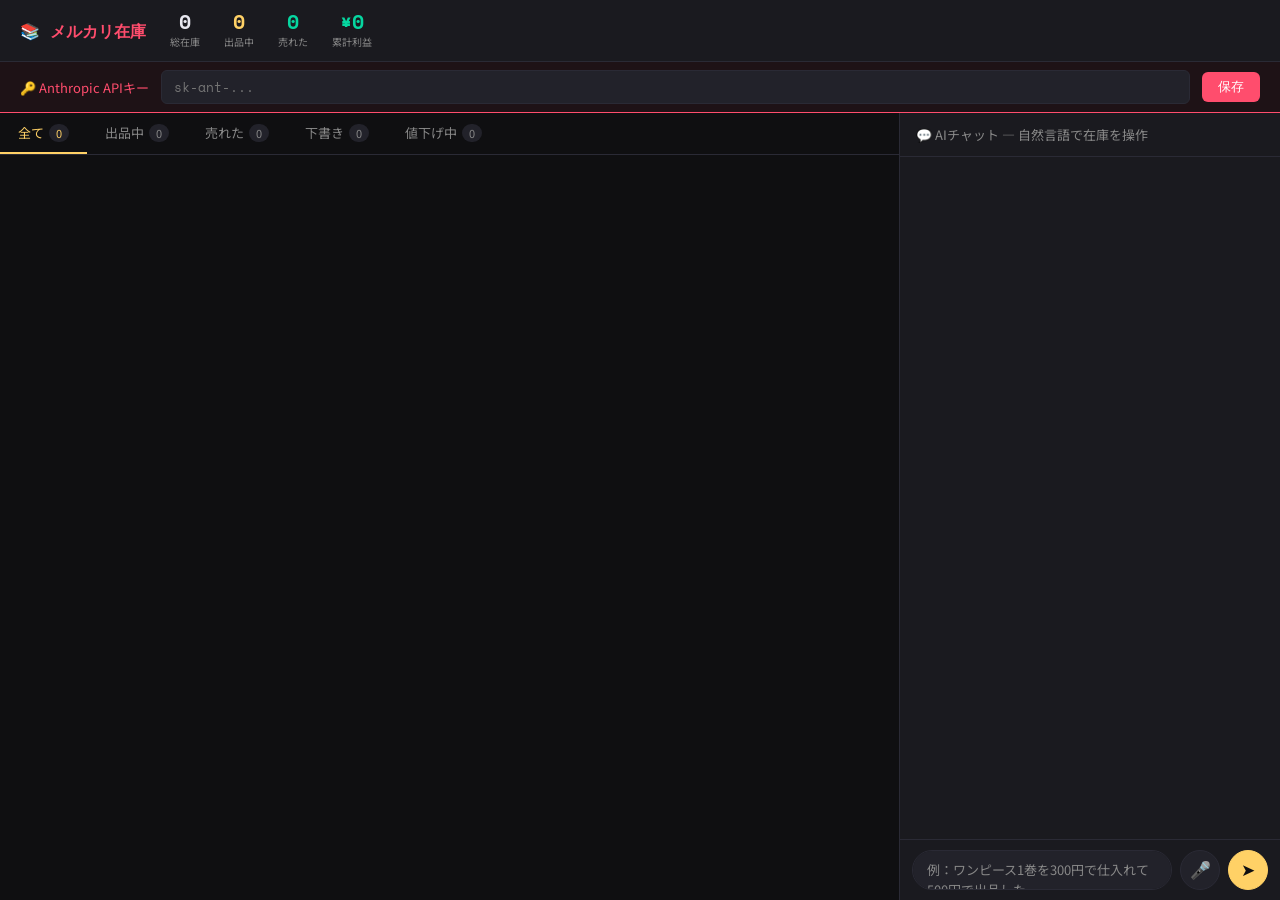
==== mercari/index.html @ ff6edb6f "Add Mercari book inventory app with AI chat interface - Single-file app at /mercari/ with dark theme" ====
<!DOCTYPE html>
<html lang="ja">
<head>
  <meta charset="UTF-8" />
  <meta name="viewport" content="width=device-width, initial-scale=1.0" />
  <title>メルカリ本在庫管理</title>
  <link href="https://fonts.googleapis.com/css2?family=Noto+Sans+JP:wght@300;400;500;700&family=Space+Mono:wght@400;700&display=swap" rel="stylesheet" />
  <style>
    :root {
      --bg: #0f0f11;
      --surface: #1a1a1f;
      --surface2: #22222a;
      --border: #2a2a35;
      --text: #e8e8f0;
      --muted: #888;
      --red: #ff4d6d;
      --yellow: #ffd166;
      --green: #06d6a0;
      --blue: #4fc3f7;
      --mono: 'Space Mono', monospace;
      --sans: 'Noto Sans JP', sans-serif;
    }
    *, *::before, *::after { box-sizing: border-box; margin: 0; padding: 0; }
    body {
      font-family: var(--sans);
      background: var(--bg);
      color: var(--text);
      height: 100dvh;
      display: flex;
      flex-direction: column;
      overflow: hidden;
    }

    /* Header */
    header {
      background: var(--surface);
      border-bottom: 1px solid var(--border);
      padding: 12px 20px;
      display: flex;
      align-items: center;
      gap: 24px;
      flex-shrink: 0;
    }
    .logo {
      font-family: var(--mono);
      font-size: 16px;
      font-weight: 700;
      color: var(--red);
      white-space: nowrap;
    }
    .stats { display: flex; gap: 24px; flex: 1; }
    .stat { display: flex; flex-direction: column; align-items: center; }
    .stat-value {
      font-family: var(--mono);
      font-size: 20px;
      font-weight: 700;
      line-height: 1;
    }
    .stat-label { font-size: 10px; color: var(--muted); margin-top: 2px; }
    .stat.s-active .stat-value { color: var(--yellow); }
    .stat.s-sold .stat-value  { color: var(--green); }
    .stat.s-profit .stat-value { color: var(--green); }
    .neg { color: var(--red) !important; }

    /* API Banner */
    .api-banner {
      background: #1e1216;
      border-bottom: 1px solid var(--red);
      padding: 8px 20px;
      display: flex;
      align-items: center;
      gap: 12px;
      flex-shrink: 0;
    }
    .api-banner span { font-size: 13px; color: var(--red); white-space: nowrap; }
    .api-banner input {
      flex: 1;
      background: var(--surface2);
      border: 1px solid var(--border);
      color: var(--text);
      padding: 6px 12px;
      border-radius: 6px;
      font-size: 13px;
      font-family: var(--mono);
      outline: none;
    }
    .api-banner button {
      background: var(--red);
      color: white;
      border: none;
      padding: 6px 16px;
      border-radius: 6px;
      cursor: pointer;
      font-size: 13px;
    }
    .hidden { display: none !important; }

    /* Layout */
    main {
      display: grid;
      grid-template-columns: 1fr 380px;
      flex: 1;
      overflow: hidden;
    }

    /* Inventory Panel */
    .inv-panel {
      display: flex;
      flex-direction: column;
      overflow: hidden;
      border-right: 1px solid var(--border);
    }
    .filter-tabs {
      display: flex;
      border-bottom: 1px solid var(--border);
      flex-shrink: 0;
      overflow-x: auto;
    }
    .ftab {
      padding: 10px 18px;
      cursor: pointer;
      font-size: 13px;
      color: var(--muted);
      border-bottom: 2px solid transparent;
      white-space: nowrap;
      transition: all 0.15s;
      user-select: none;
    }
    .ftab:hover { color: var(--text); }
    .ftab.active { color: var(--yellow); border-bottom-color: var(--yellow); }
    .ftab .cnt {
      display: inline-block;
      background: var(--surface2);
      border-radius: 10px;
      padding: 1px 7px;
      font-size: 11px;
      margin-left: 5px;
    }
    .book-list {
      flex: 1;
      overflow-y: auto;
      padding: 16px;
      display: grid;
      grid-template-columns: repeat(auto-fill, minmax(260px, 1fr));
      gap: 12px;
      align-content: start;
    }
    .book-card {
      background: var(--surface);
      border: 1px solid var(--border);
      border-radius: 10px;
      padding: 14px;
      cursor: pointer;
      transition: all 0.15s;
    }
    .book-card:hover { border-color: var(--yellow); transform: translateY(-1px); }
    .card-top {
      display: flex;
      justify-content: space-between;
      align-items: flex-start;
      gap: 8px;
      margin-bottom: 8px;
    }
    .book-title { font-weight: 500; font-size: 14px; line-height: 1.4; flex: 1; }
    .badge {
      font-size: 11px;
      padding: 2px 8px;
      border-radius: 20px;
      white-space: nowrap;
      flex-shrink: 0;
    }
    .badge.出品中  { background: #0d2e1e; color: var(--green); }
    .badge.下書き  { background: #2a2a0a; color: var(--yellow); }
    .badge.値下げ中 { background: #2a0a0f; color: var(--red); }
    .badge.売れた  { background: #0a1e2e; color: var(--blue); }
    .book-author { font-size: 12px; color: var(--muted); margin-bottom: 10px; }
    .book-prices { display: flex; align-items: center; gap: 10px; }
    .price { font-family: var(--mono); font-size: 16px; font-weight: 700; color: var(--yellow); }
    .cost  { font-size: 12px; color: var(--muted); }
    .profit { font-family: var(--mono); font-size: 13px; margin-left: auto; }
    .profit.pos { color: var(--green); }
    .profit.neg { color: var(--red); }
    .book-memo { margin-top: 8px; font-size: 12px; color: var(--muted); border-top: 1px solid var(--border); padding-top: 8px; }
    .book-date { font-size: 11px; color: var(--muted); margin-top: 6px; }
    .empty {
      grid-column: 1/-1;
      text-align: center;
      padding: 60px 20px;
      color: var(--muted);
    }
    .empty h3 { font-size: 32px; margin-bottom: 8px; }

    /* Chat Panel */
    .chat-panel {
      display: flex;
      flex-direction: column;
      overflow: hidden;
      background: var(--surface);
    }
    .chat-header {
      padding: 12px 16px;
      border-bottom: 1px solid var(--border);
      font-size: 13px;
      color: var(--muted);
      flex-shrink: 0;
    }
    .chat-msgs {
      flex: 1;
      overflow-y: auto;
      padding: 14px;
      display: flex;
      flex-direction: column;
      gap: 10px;
    }
    .msg { max-width: 85%; }
    .msg.user { align-self: flex-end; }
    .msg.assistant { align-self: flex-start; }
    .msg.system { align-self: center; max-width: 100%; }
    .bubble {
      padding: 9px 13px;
      border-radius: 14px;
      font-size: 13px;
      line-height: 1.6;
    }
    .msg.user .bubble      { background: var(--red); color: white; border-bottom-right-radius: 4px; }
    .msg.assistant .bubble { background: var(--surface2); border-bottom-left-radius: 4px; }
    .msg.system .bubble    { background: transparent; color: var(--muted); font-size: 12px; font-style: italic; text-align: center; }
    .typing {
      display: flex;
      gap: 4px;
      padding: 12px 14px;
      background: var(--surface2);
      border-radius: 14px;
      border-bottom-left-radius: 4px;
      width: fit-content;
    }
    .dot {
      width: 6px; height: 6px;
      background: var(--muted);
      border-radius: 50%;
      animation: bounce 1.2s infinite;
    }
    .dot:nth-child(2) { animation-delay: .2s; }
    .dot:nth-child(3) { animation-delay: .4s; }
    @keyframes bounce {
      0%,80%,100% { transform: translateY(0); }
      40%          { transform: translateY(-6px); }
    }
    .chat-input-area {
      padding: 10px 12px;
      border-top: 1px solid var(--border);
      display: flex;
      gap: 8px;
      flex-shrink: 0;
    }
    .chat-input {
      flex: 1;
      background: var(--surface2);
      border: 1px solid var(--border);
      color: var(--text);
      padding: 9px 14px;
      border-radius: 20px;
      font-size: 13px;
      font-family: var(--sans);
      resize: none;
      outline: none;
      max-height: 120px;
      line-height: 1.5;
    }
    .chat-input:focus { border-color: var(--yellow); }
    .chat-input::placeholder { color: var(--muted); }
    .btn-icon {
      width: 40px; height: 40px;
      border-radius: 50%;
      border: 1px solid var(--border);
      background: var(--surface2);
      cursor: pointer;
      display: flex;
      align-items: center;
      justify-content: center;
      font-size: 17px;
      transition: all 0.15s;
      flex-shrink: 0;
      align-self: flex-end;
    }
    .btn-icon:hover { border-color: var(--yellow); }
    .btn-icon.recording { background: var(--red); border-color: var(--red); animation: pulse 1s infinite; }
    .btn-send { background: var(--yellow); border-color: var(--yellow); color: #0f0f11; }
    .btn-send:hover { opacity: 0.85; }
    .btn-send:disabled { opacity: 0.35; cursor: not-allowed; }
    @keyframes pulse {
      0%,100% { transform: scale(1); }
      50%      { transform: scale(1.1); }
    }

    /* Modal */
    .overlay {
      position: fixed; inset: 0;
      background: rgba(0,0,0,.75);
      display: flex; align-items: center; justify-content: center;
      z-index: 100; padding: 20px;
    }
    .modal {
      background: var(--surface);
      border: 1px solid var(--border);
      border-radius: 16px;
      padding: 24px;
      width: 100%; max-width: 480px;
      max-height: 90vh; overflow-y: auto;
    }
    .modal h2 {
      font-size: 16px; margin-bottom: 20px;
      display: flex; justify-content: space-between; align-items: center;
    }
    .modal-close { background: none; border: none; color: var(--muted); font-size: 22px; cursor: pointer; }
    .fg { margin-bottom: 14px; }
    .fg label { display: block; font-size: 12px; color: var(--muted); margin-bottom: 5px; }
    .fg input, .fg select, .fg textarea {
      width: 100%;
      background: var(--surface2);
      border: 1px solid var(--border);
      color: var(--text);
      padding: 9px 12px;
      border-radius: 8px;
      font-size: 13px;
      font-family: var(--sans);
      outline: none;
    }
    .fg input:focus, .fg select:focus, .fg textarea:focus { border-color: var(--yellow); }
    .fg textarea { resize: vertical; min-height: 60px; }
    .frow { display: grid; grid-template-columns: 1fr 1fr; gap: 12px; }
    .modal-actions { display: flex; gap: 10px; margin-top: 20px; justify-content: flex-end; }
    .btn { padding: 9px 20px; border-radius: 8px; font-size: 13px; cursor: pointer; border: none; transition: opacity .15s; }
    .btn:hover { opacity: .85; }
    .btn-primary { background: var(--yellow); color: #0f0f11; font-weight: 700; }
    .btn-danger  { background: var(--red); color: white; }
    .btn-ghost   { background: var(--surface2); color: var(--text); border: 1px solid var(--border); }

    /* Scrollbar */
    ::-webkit-scrollbar { width: 5px; height: 5px; }
    ::-webkit-scrollbar-track { background: transparent; }
    ::-webkit-scrollbar-thumb { background: var(--border); border-radius: 3px; }

    @media (max-width: 768px) {
      main { grid-template-columns: 1fr; }
      .chat-panel { height: 360px; }
    }
  </style>
</head>
<body>

<header>
  <div class="logo">📚 メルカリ在庫</div>
  <div class="stats">
    <div class="stat">
      <div class="stat-value" id="st-total">0</div>
      <div class="stat-label">総在庫</div>
    </div>
    <div class="stat s-active">
      <div class="stat-value" id="st-active">0</div>
      <div class="stat-label">出品中</div>
    </div>
    <div class="stat s-sold">
      <div class="stat-value" id="st-sold">0</div>
      <div class="stat-label">売れた</div>
    </div>
    <div class="stat s-profit">
      <div class="stat-value" id="st-profit">¥0</div>
      <div class="stat-label">累計利益</div>
    </div>
  </div>
</header>

<div class="api-banner" id="api-banner">
  <span>🔑 Anthropic APIキー</span>
  <input type="password" id="api-key-input" placeholder="sk-ant-..." />
  <button onclick="saveApiKey()">保存</button>
</div>

<main>
  <div class="inv-panel">
    <div class="filter-tabs">
      <div class="ftab active" onclick="setFilter('all',this)">全て<span class="cnt" id="c-all">0</span></div>
      <div class="ftab" onclick="setFilter('active',this)">出品中<span class="cnt" id="c-active">0</span></div>
      <div class="ftab" onclick="setFilter('sold',this)">売れた<span class="cnt" id="c-sold">0</span></div>
      <div class="ftab" onclick="setFilter('draft',this)">下書き<span class="cnt" id="c-draft">0</span></div>
      <div class="ftab" onclick="setFilter('reduced',this)">値下げ中<span class="cnt" id="c-reduced">0</span></div>
    </div>
    <div class="book-list" id="book-list"></div>
  </div>

  <div class="chat-panel">
    <div class="chat-header">💬 AIチャット — 自然言語で在庫を操作</div>
    <div class="chat-msgs" id="chat-msgs"></div>
    <div class="chat-input-area">
      <textarea class="chat-input" id="chat-input" rows="1"
        placeholder="例：ワンピース1巻を300円で仕入れて500円で出品した"
        onkeydown="onKey(event)" oninput="autoResize(this)"></textarea>
      <button class="btn-icon" id="btn-mic" onclick="toggleVoice()" title="音声入力">🎤</button>
      <button class="btn-icon btn-send" id="btn-send" onclick="sendMessage()">➤</button>
    </div>
  </div>
</main>

<!-- Edit Modal -->
<div class="overlay hidden" id="overlay" onclick="onOverlayClick(event)">
  <div class="modal">
    <h2>本を編集 <button class="modal-close" onclick="closeModal()">×</button></h2>
    <div class="fg"><label>タイトル *</label><input type="text" id="e-title" /></div>
    <div class="frow">
      <div class="fg"><label>著者</label><input type="text" id="e-author" /></div>
      <div class="fg"><label>ISBN</label><input type="text" id="e-isbn" /></div>
    </div>
    <div class="frow">
      <div class="fg"><label>出品価格 (円)</label><input type="number" id="e-price" min="0" /></div>
      <div class="fg"><label>仕入れ値 (円)</label><input type="number" id="e-cost" min="0" /></div>
    </div>
    <div class="fg">
      <label>ステータス</label>
      <select id="e-status">
        <option>出品中</option><option>下書き</option><option>値下げ中</option><option>売れた</option>
      </select>
    </div>
    <div class="frow">
      <div class="fg"><label>出品日</label><input type="date" id="e-listed" /></div>
      <div class="fg"><label>売れた日</label><input type="date" id="e-sold" /></div>
    </div>
    <div class="fg"><label>メモ</label><textarea id="e-memo"></textarea></div>
    <div class="modal-actions">
      <button class="btn btn-danger" onclick="deleteBook()">削除</button>
      <button class="btn btn-ghost"  onclick="closeModal()">キャンセル</button>
      <button class="btn btn-primary" onclick="saveBook()">保存</button>
    </div>
  </div>
</div>

<script>
// ── State ────────────────────────────────────────────────
let books    = [];
let history  = [];   // chat history [{role,content}]
let filter   = 'all';
let editId   = null;
let apiKey   = '';
let loading  = false;
let isRec    = false;
let recog    = null;

// ── Boot ─────────────────────────────────────────────────
(function init() {
  books  = JSON.parse(localStorage.getItem('m_books') || '[]');
  apiKey = localStorage.getItem('m_apikey') || '';
  if (apiKey) hide('api-banner');
  renderAll();
  sysMsg('こんにちは！在庫の操作を自然言語で話しかけてください。\n例：「ワンピース1巻を300円で仕入れ500円で出品した」');
})();

// ── API Key ───────────────────────────────────────────────
function saveApiKey() {
  const v = document.getElementById('api-key-input').value.trim();
  if (!v.startsWith('sk-ant-')) { alert('APIキーは sk-ant- で始まります'); return; }
  apiKey = v;
  localStorage.setItem('m_apikey', apiKey);
  hide('api-banner');
  sysMsg('APIキーを保存しました。');
}

// ── Render ────────────────────────────────────────────────
function renderAll() { renderStats(); renderBooks(); renderCounts(); }

function calcProfit(b) { return Math.round(b.price * 0.9 - b.cost); }

function renderStats() {
  const total  = books.length;
  const active = books.filter(b => b.status === '出品中').length;
  const sold   = books.filter(b => b.status === '売れた').length;
  const profit = books.filter(b => b.status === '売れた').reduce((s,b) => s + calcProfit(b), 0);
  el('st-total').textContent  = total;
  el('st-active').textContent = active;
  el('st-sold').textContent   = sold;
  const pe = el('st-profit');
  pe.textContent = '¥' + profit.toLocaleString();
  pe.classList.toggle('neg', profit < 0);
}

function renderCounts() {
  el('c-all').textContent     = books.length;
  el('c-active').textContent  = books.filter(b => b.status === '出品中').length;
  el('c-sold').textContent    = books.filter(b => b.status === '売れた').length;
  el('c-draft').textContent   = books.filter(b => b.status === '下書き').length;
  el('c-reduced').textContent = books.filter(b => b.status === '値下げ中').length;
}

function filtered() {
  const map = { all:null, active:'出品中', sold:'売れた', draft:'下書き', reduced:'値下げ中' };
  const s = map[filter];
  return s ? books.filter(b => b.status === s) : books;
}

function renderBooks() {
  const list = el('book-list');
  const items = filtered();
  if (!items.length) {
    list.innerHTML = '<div class="empty"><h3>📦</h3><p>在庫がありません</p></div>';
    return;
  }
  list.innerHTML = items.map(b => {
    const p  = calcProfit(b);
    const pc = p >= 0 ? 'pos' : 'neg';
    const ps = (p >= 0 ? '+' : '') + '¥' + p.toLocaleString();
    const dateStr = b.status === '売れた' && b.soldDate
      ? '売れた日: ' + b.soldDate
      : b.listedDate ? '出品日: ' + b.listedDate : '';
    return `<div class="book-card" onclick="openEdit('${b.id}')">
      <div class="card-top">
        <div class="book-title">${esc(b.title)}</div>
        <div class="badge ${b.status}">${b.status}</div>
      </div>
      ${b.author ? `<div class="book-author">${esc(b.author)}</div>` : ''}
      <div class="book-prices">
        <div class="price">¥${b.price.toLocaleString()}</div>
        ${b.cost ? `<div class="cost">仕入 ¥${b.cost.toLocaleString()}</div>` : ''}
        <div class="profit ${pc}">${ps}</div>
      </div>
      ${b.memo   ? `<div class="book-memo">${esc(b.memo)}</div>`       : ''}
      ${dateStr  ? `<div class="book-date">${dateStr}</div>`           : ''}
    </div>`;
  }).join('');
}

function setFilter(f, tab) {
  filter = f;
  document.querySelectorAll('.ftab').forEach(t => t.classList.remove('active'));
  tab.classList.add('active');
  renderBooks();
}

// ── Chat ──────────────────────────────────────────────────
function sysMsg(text) { appendMsg('system', text); }
function appendMsg(role, text) {
  const c = el('chat-msgs');
  const d = document.createElement('div');
  d.className = 'msg ' + role;
  d.innerHTML = `<div class="bubble">${esc(text)}</div>`;
  c.appendChild(d);
  c.scrollTop = c.scrollHeight;
}
function showTyping() {
  const c = el('chat-msgs');
  const d = document.createElement('div');
  d.id = 'typing'; d.className = 'msg assistant';
  d.innerHTML = '<div class="typing"><div class="dot"></div><div class="dot"></div><div class="dot"></div></div>';
  c.appendChild(d);
  c.scrollTop = c.scrollHeight;
}
function hideTyping() { const t = document.getElementById('typing'); if(t) t.remove(); }

function onKey(e) { if (e.key === 'Enter' && !e.shiftKey) { e.preventDefault(); sendMessage(); } }
function autoResize(el) { el.style.height='auto'; el.style.height=Math.min(el.scrollHeight,120)+'px'; }

async function sendMessage() {
  if (loading) return;
  const inp = el('chat-input');
  const text = inp.value.trim();
  if (!text) return;

  if (!apiKey) {
    document.getElementById('api-banner').classList.remove('hidden');
    sysMsg('APIキーを上のバナーから入力してください。');
    return;
  }

  inp.value = ''; inp.style.height = 'auto';
  appendMsg('user', text);
  history.push({ role: 'user', content: text });

  loading = true;
  el('btn-send').disabled = true;
  showTyping();

  try {
    const raw = await callAI();
    hideTyping();

    let parsed;
    try {
      const m = raw.match(/\{[\s\S]*\}/);
      parsed = JSON.parse(m ? m[0] : raw);
    } catch {
      appendMsg('assistant', raw);
      history.push({ role: 'assistant', content: raw });
      return;
    }

    const reply = parsed.message || '処理しました。';
    appendMsg('assistant', reply);
    history.push({ role: 'assistant', content: reply });

    const actions = parsed.actions
      || (parsed.action ? [{ action: parsed.action, data: parsed.data }] : []);
    actions.forEach(applyAction);

    persist();
    renderAll();
  } catch (err) {
    hideTyping();
    appendMsg('assistant', 'エラー: ' + err.message);
  } finally {
    loading = false;
    el('btn-send').disabled = false;
  }
}

function applyAction({ action, data }) {
  if (!action || action === 'none') return;
  if (action === 'add') {
    books.push({
      id:         uid(),
      title:      data.title      || '無題',
      author:     data.author     || '',
      isbn:       data.isbn       || '',
      price:      Number(data.price) || 0,
      cost:       Number(data.cost)  || 0,
      status:     data.status     || '出品中',
      listedDate: data.listedDate || today(),
      soldDate:   data.soldDate   || '',
      memo:       data.memo       || '',
    });
  } else if (action === 'update') {
    const i = books.findIndex(b => b.id === data.id);
    if (i !== -1) books[i] = { ...books[i], ...data };
  } else if (action === 'delete') {
    books = books.filter(b => b.id !== data.id);
  } else if (action === 'mark_sold') {
    const i = books.findIndex(b => b.id === data.id);
    if (i !== -1) { books[i].status = '売れた'; books[i].soldDate = data.soldDate || today(); }
  }
}

async function callAI() {
  const sys = `あなたはメルカリ本在庫管理AIです。必ず以下のJSONのみで返答してください。

現在の在庫:
${JSON.stringify(books.map(b => ({ id:b.id, title:b.title, author:b.author, price:b.price, cost:b.cost, status:b.status })))}

返答形式（JSON以外の文字列を含めないこと）:
{"message":"日本語返答","actions":[{"action":"add|update|delete|mark_sold|none","data":{...}}]}

ルール:
- add: title,author,isbn,price,cost,status(デフォルト:出品中),listedDate,soldDate,memo
- update: id(必須)+変更フィールド / delete: id(必須) / mark_sold: id,soldDate(省略=今日${today()})
- 口語・フィラー語（えーと/あのー等）は無視して意図を解釈
- 複数冊はactionsの配列で処理
- 在庫操作なしの質問はaction:"none"`;

  const res = await fetch('https://api.anthropic.com/v1/messages', {
    method: 'POST',
    headers: {
      'Content-Type': 'application/json',
      'x-api-key': apiKey,
      'anthropic-version': '2023-06-01',
      'anthropic-dangerous-direct-browser-access': 'true',
    },
    body: JSON.stringify({
      model: 'claude-haiku-4-5-20251001',
      max_tokens: 1024,
      system: sys,
      messages: history.slice(-12),
    })
  });

  if (!res.ok) {
    const e = await res.json().catch(()=>({}));
    throw new Error(e.error?.message || 'HTTP ' + res.status);
  }
  const d = await res.json();
  return d.content[0].text;
}

// ── Voice ─────────────────────────────────────────────────
function toggleVoice() {
  const SR = window.SpeechRecognition || window.webkitSpeechRecognition;
  if (!SR) { alert('音声入力はChrome/Edgeでご利用ください（https環境必須）'); return; }
  isRec ? stopVoice() : startVoice(SR);
}
function startVoice(SR) {
  recog = new SR();
  recog.lang = 'ja-JP'; recog.interimResults = true; recog.continuous = false;
  recog.onstart  = () => { isRec = true; el('btn-mic').classList.add('recording'); };
  recog.onresult = e => {
    let fin = '', int = '';
    for (let i = e.resultIndex; i < e.results.length; i++) {
      if (e.results[i].isFinal) fin += e.results[i][0].transcript;
      else int += e.results[i][0].transcript;
    }
    const inp = el('chat-input');
    inp.value = fin || int;
    autoResize(inp);
    if (fin) { stopVoice(); sendMessage(); }
  };
  recog.onerror = () => stopVoice();
  recog.onend   = () => stopVoice();
  recog.start();
}
function stopVoice() {
  recog?.stop(); recog = null;
  isRec = false; el('btn-mic').classList.remove('recording');
}

// ── Modal ─────────────────────────────────────────────────
function openEdit(id) {
  const b = books.find(b => b.id === id);
  if (!b) return;
  editId = id;
  el('e-title').value  = b.title;
  el('e-author').value = b.author  || '';
  el('e-isbn').value   = b.isbn    || '';
  el('e-price').value  = b.price   || '';
  el('e-cost').value   = b.cost    || '';
  el('e-status').value = b.status;
  el('e-listed').value = b.listedDate || '';
  el('e-sold').value   = b.soldDate   || '';
  el('e-memo').value   = b.memo       || '';
  show('overlay');
}
function onOverlayClick(e) { if (e.target === el('overlay')) closeModal(); }
function closeModal() { hide('overlay'); editId = null; }

function saveBook() {
  if (!editId) return;
  const i = books.findIndex(b => b.id === editId);
  if (i === -1) return;
  const title = el('e-title').value.trim();
  if (!title) { alert('タイトルは必須です'); return; }
  books[i] = {
    ...books[i],
    title,
    author:     el('e-author').value.trim(),
    isbn:       el('e-isbn').value.trim(),
    price:      Number(el('e-price').value) || 0,
    cost:       Number(el('e-cost').value)  || 0,
    status:     el('e-status').value,
    listedDate: el('e-listed').value,
    soldDate:   el('e-sold').value,
    memo:       el('e-memo').value.trim(),
  };
  persist(); renderAll(); closeModal();
}

function deleteBook() {
  if (!editId) return;
  const b = books.find(b => b.id === editId);
  if (!confirm(`「${b?.title}」を削除しますか？`)) return;
  books = books.filter(b => b.id !== editId);
  persist(); renderAll(); closeModal();
}

// ── Utils ─────────────────────────────────────────────────
const el  = id => document.getElementById(id);
const hide = id => el(id).classList.add('hidden');
const show = id => el(id).classList.remove('hidden');
const today = () => new Date().toISOString().slice(0,10);
const uid   = () => Date.now().toString(36) + Math.random().toString(36).slice(2,6);
const esc   = s => String(s||'').replace(/&/g,'&amp;').replace(/</g,'&lt;').replace(/>/g,'&gt;').replace(/"/g,'&quot;');
const persist = () => localStorage.setItem('m_books', JSON.stringify(books));
</script>
</body>
</html>
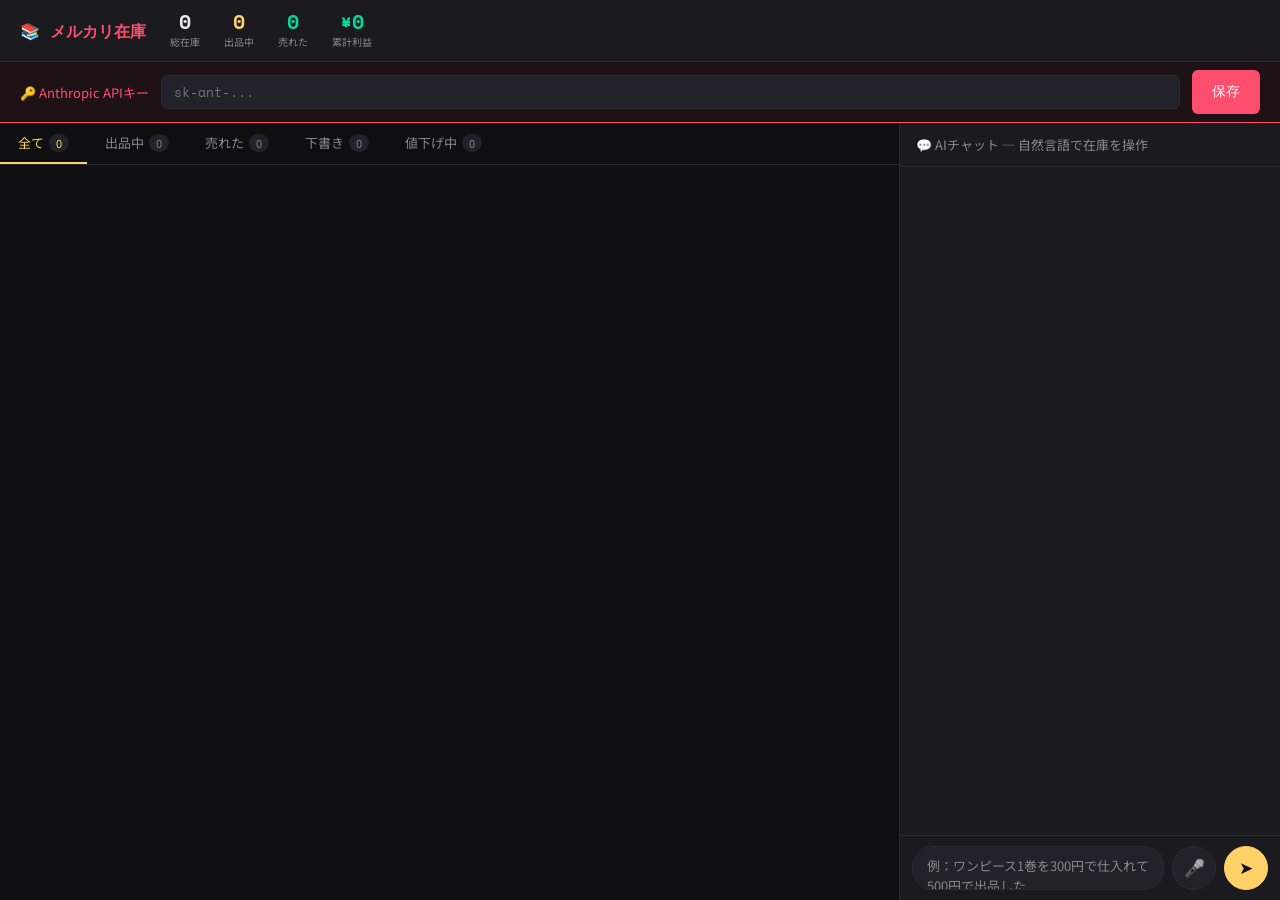
==== commit 5255e19b: "Fix mobile tap response: remove 300ms delay, enlarge tap targets https://claude.ai/code/session_01Nb" ====
--- a/mercari/index.html
+++ b/mercari/index.html
@@ -21,6 +21,10 @@
       --sans: 'Noto Sans JP', sans-serif;
     }
     *, *::before, *::after { box-sizing: border-box; margin: 0; padding: 0; }
+    a, button, [onclick], .ftab, .book-card, .btn, .btn-icon {
+      touch-action: manipulation;
+      -webkit-tap-highlight-color: transparent;
+    }
     body {
       font-family: var(--sans);
       background: var(--bg);
@@ -88,10 +92,11 @@
       background: var(--red);
       color: white;
       border: none;
-      padding: 6px 16px;
+      padding: 10px 20px;
       border-radius: 6px;
       cursor: pointer;
-      font-size: 13px;
+      font-size: 14px;
+      min-height: 44px;
     }
     .hidden { display: none !important; }
 
@@ -270,7 +275,7 @@
     .chat-input:focus { border-color: var(--yellow); }
     .chat-input::placeholder { color: var(--muted); }
     .btn-icon {
-      width: 40px; height: 40px;
+      width: 44px; height: 44px;
       border-radius: 50%;
       border: 1px solid var(--border);
       background: var(--surface2);
@@ -457,11 +462,11 @@
 // ── API Key ───────────────────────────────────────────────
 function saveApiKey() {
   const v = document.getElementById('api-key-input').value.trim();
-  if (!v.startsWith('sk-ant-')) { alert('APIキーは sk-ant- で始まります'); return; }
+  if (!v) { alert('APIキーを入力してください'); return; }
   apiKey = v;
   localStorage.setItem('m_apikey', apiKey);
   hide('api-banner');
-  sysMsg('APIキーを保存しました。');
+  sysMsg('APIキーを保存しました。準備完了です！');
 }
 
 // ── Render ────────────────────────────────────────────────
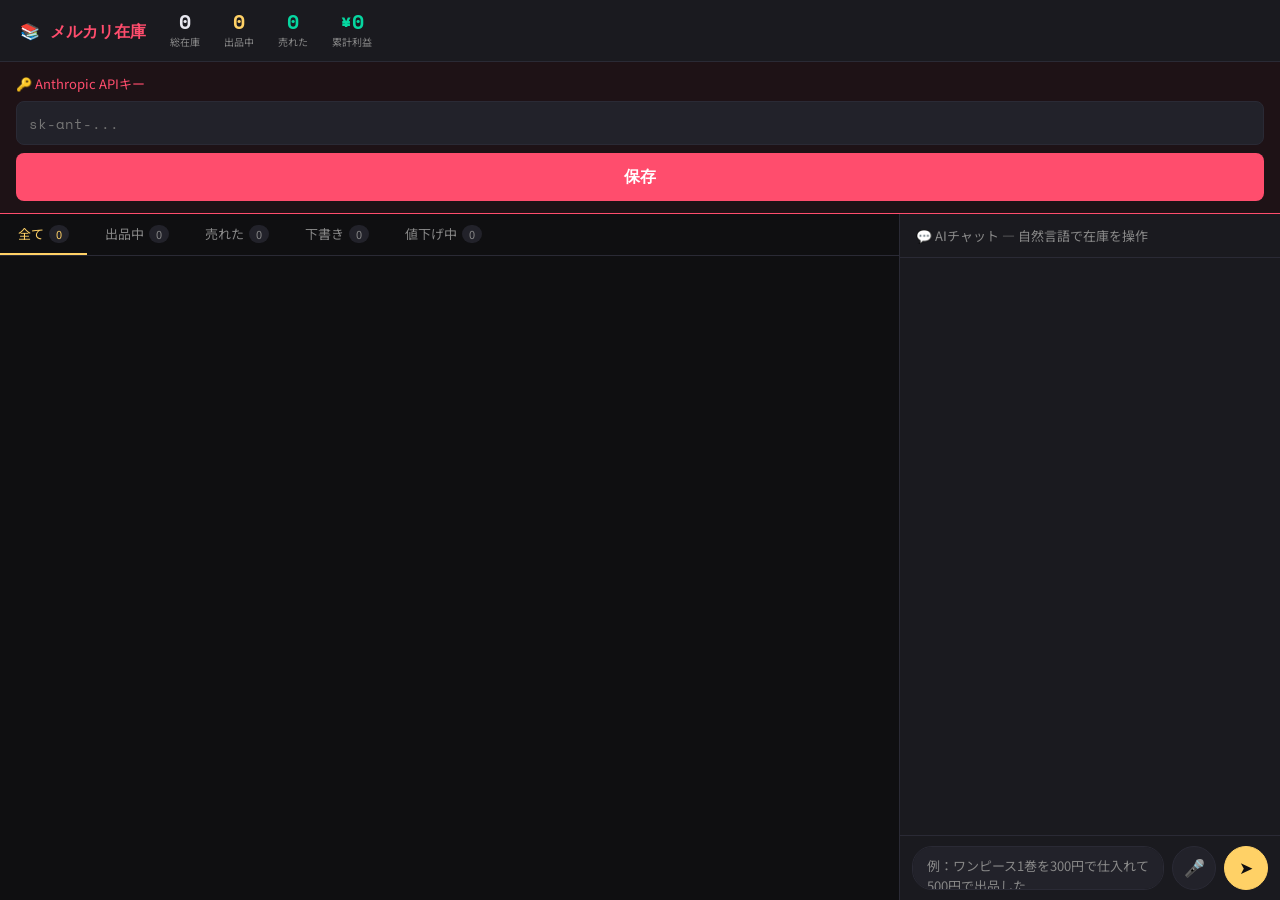
==== commit 49e2d430: "Fix API key banner layout: stack vertically on mobile https://claude.ai/code/session_01NbETazw2LoVv9" ====
--- a/mercari/index.html
+++ b/mercari/index.html
@@ -70,33 +70,36 @@
     .api-banner {
       background: #1e1216;
       border-bottom: 1px solid var(--red);
-      padding: 8px 20px;
-      display: flex;
-      align-items: center;
-      gap: 12px;
+      padding: 12px 16px;
+      display: flex;
+      flex-direction: column;
+      gap: 8px;
       flex-shrink: 0;
     }
-    .api-banner span { font-size: 13px; color: var(--red); white-space: nowrap; }
+    .api-banner span { font-size: 13px; color: var(--red); }
     .api-banner input {
-      flex: 1;
+      width: 100%;
       background: var(--surface2);
       border: 1px solid var(--border);
       color: var(--text);
-      padding: 6px 12px;
-      border-radius: 6px;
-      font-size: 13px;
+      padding: 10px 12px;
+      border-radius: 8px;
+      font-size: 14px;
       font-family: var(--mono);
       outline: none;
+      min-height: 44px;
     }
     .api-banner button {
+      width: 100%;
       background: var(--red);
       color: white;
       border: none;
-      padding: 10px 20px;
-      border-radius: 6px;
+      padding: 12px;
+      border-radius: 8px;
       cursor: pointer;
-      font-size: 14px;
-      min-height: 44px;
+      font-size: 16px;
+      font-weight: 700;
+      min-height: 48px;
     }
     .hidden { display: none !important; }
 
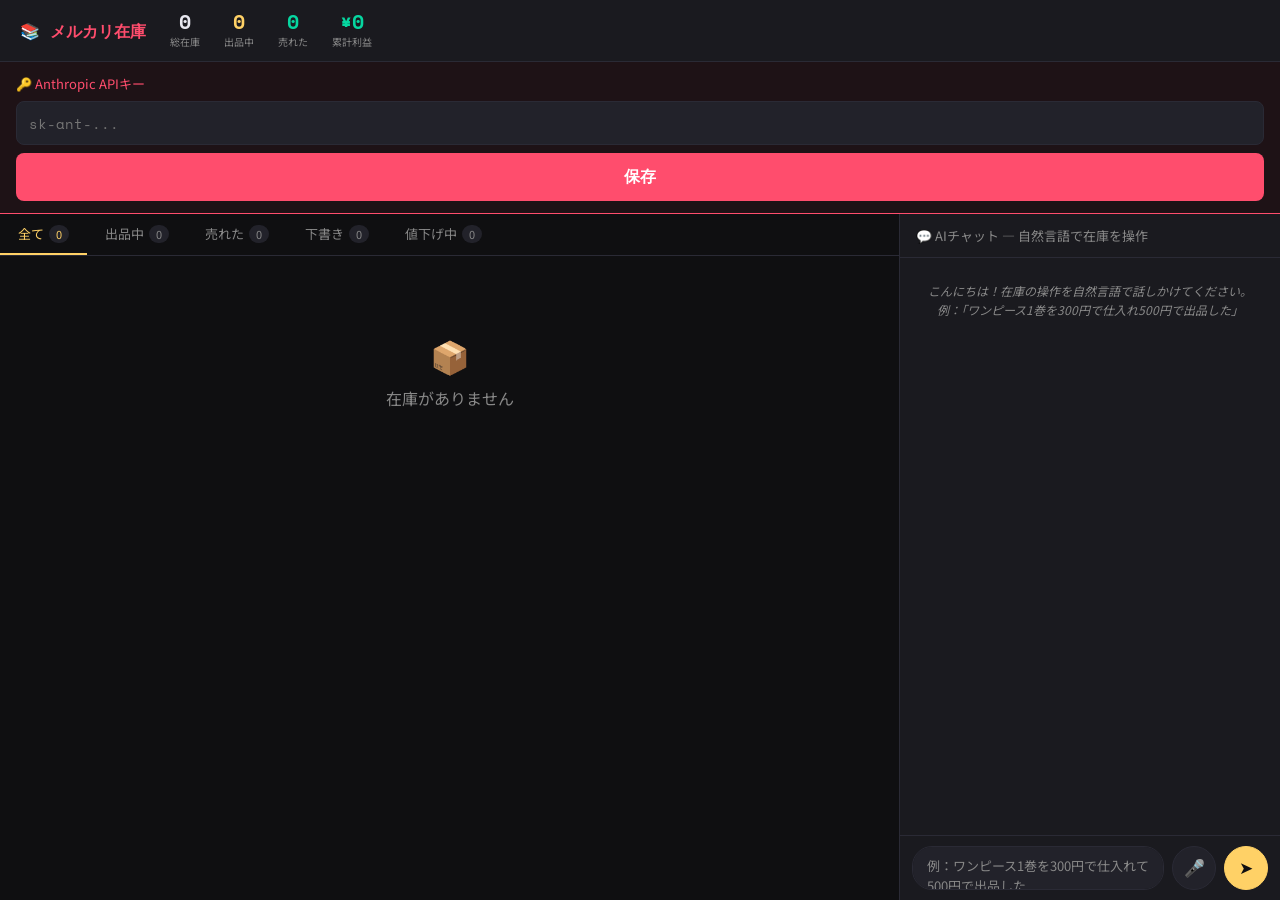
==== commit 0e9d3507: "Fix critical JS bug: move util functions before init IIFE el/hide/show were defined after they were " ====
--- a/mercari/index.html
+++ b/mercari/index.html
@@ -443,9 +443,18 @@
 </div>
 
 <script>
+// ── Utils ────────────────────────────────────────────────
+const el      = id => document.getElementById(id);
+const hide    = id => el(id).classList.add('hidden');
+const show    = id => el(id).classList.remove('hidden');
+const today   = () => new Date().toISOString().slice(0,10);
+const uid     = () => Date.now().toString(36) + Math.random().toString(36).slice(2,6);
+const esc     = s => String(s||'').replace(/&/g,'&amp;').replace(/</g,'&lt;').replace(/>/g,'&gt;').replace(/"/g,'&quot;');
+const persist = () => localStorage.setItem('m_books', JSON.stringify(books));
+
 // ── State ────────────────────────────────────────────────
 let books    = [];
-let history  = [];   // chat history [{role,content}]
+let history  = [];
 let filter   = 'all';
 let editId   = null;
 let apiKey   = '';
@@ -762,14 +771,6 @@
   persist(); renderAll(); closeModal();
 }
 
-// ── Utils ─────────────────────────────────────────────────
-const el  = id => document.getElementById(id);
-const hide = id => el(id).classList.add('hidden');
-const show = id => el(id).classList.remove('hidden');
-const today = () => new Date().toISOString().slice(0,10);
-const uid   = () => Date.now().toString(36) + Math.random().toString(36).slice(2,6);
-const esc   = s => String(s||'').replace(/&/g,'&amp;').replace(/</g,'&lt;').replace(/>/g,'&gt;').replace(/"/g,'&quot;');
-const persist = () => localStorage.setItem('m_books', JSON.stringify(books));
 </script>
 </body>
 </html>
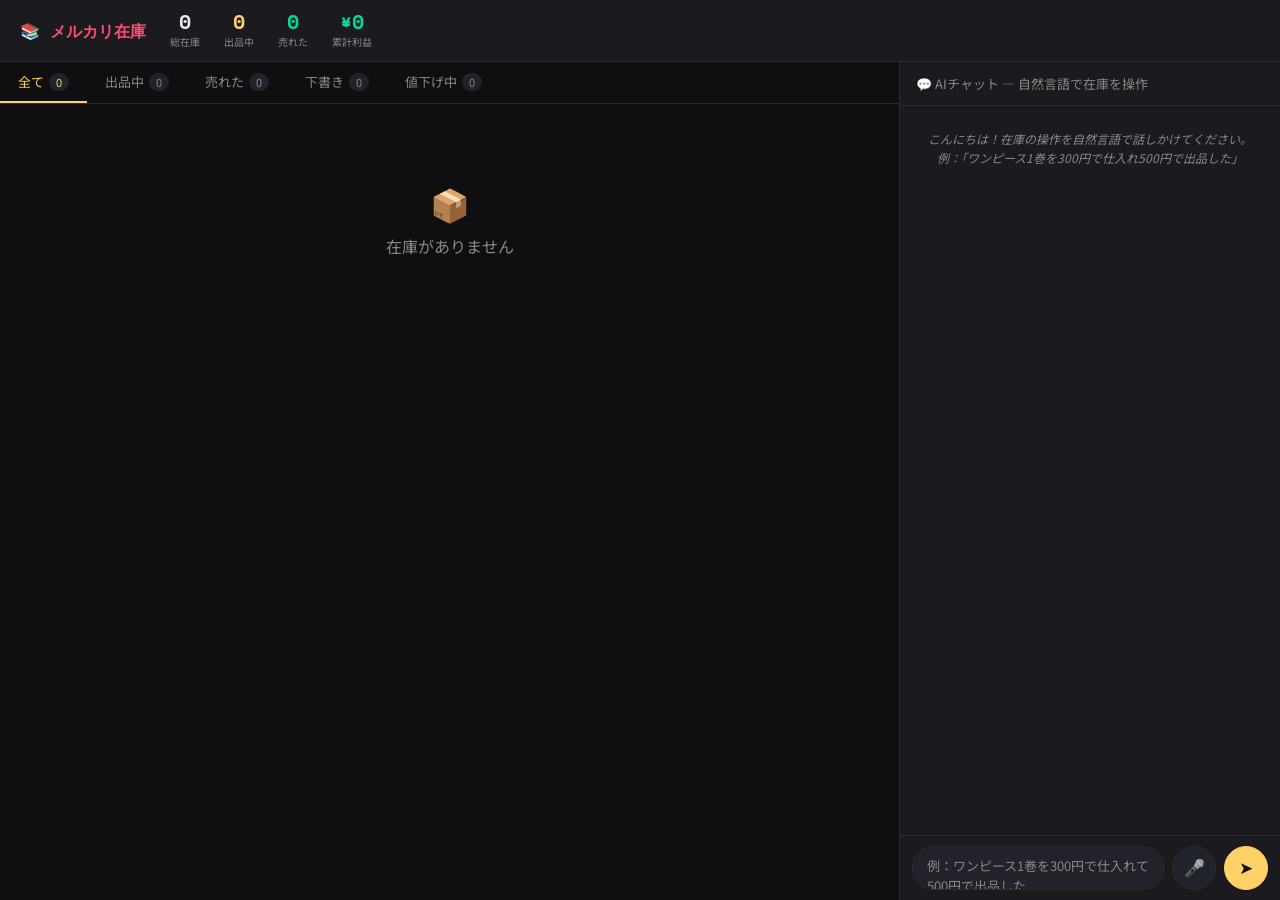
==== commit 82d4509e: "Secure API key: move to Vercel serverless function - Add /api/chat.js as Vercel Edge Function proxy " ====
--- a/mercari/index.html
+++ b/mercari/index.html
@@ -66,41 +66,6 @@
     .stat.s-profit .stat-value { color: var(--green); }
     .neg { color: var(--red) !important; }
 
-    /* API Banner */
-    .api-banner {
-      background: #1e1216;
-      border-bottom: 1px solid var(--red);
-      padding: 12px 16px;
-      display: flex;
-      flex-direction: column;
-      gap: 8px;
-      flex-shrink: 0;
-    }
-    .api-banner span { font-size: 13px; color: var(--red); }
-    .api-banner input {
-      width: 100%;
-      background: var(--surface2);
-      border: 1px solid var(--border);
-      color: var(--text);
-      padding: 10px 12px;
-      border-radius: 8px;
-      font-size: 14px;
-      font-family: var(--mono);
-      outline: none;
-      min-height: 44px;
-    }
-    .api-banner button {
-      width: 100%;
-      background: var(--red);
-      color: white;
-      border: none;
-      padding: 12px;
-      border-radius: 8px;
-      cursor: pointer;
-      font-size: 16px;
-      font-weight: 700;
-      min-height: 48px;
-    }
     .hidden { display: none !important; }
 
     /* Layout */
@@ -379,12 +344,6 @@
   </div>
 </header>
 
-<div class="api-banner" id="api-banner">
-  <span>🔑 Anthropic APIキー</span>
-  <input type="password" id="api-key-input" placeholder="sk-ant-..." />
-  <button onclick="saveApiKey()">保存</button>
-</div>
-
 <main>
   <div class="inv-panel">
     <div class="filter-tabs">
@@ -417,8 +376,9 @@
     <div class="fg"><label>タイトル *</label><input type="text" id="e-title" /></div>
     <div class="frow">
       <div class="fg"><label>著者</label><input type="text" id="e-author" /></div>
-      <div class="fg"><label>ISBN</label><input type="text" id="e-isbn" /></div>
-    </div>
+      <div class="fg"><label>巻数</label><input type="number" id="e-volume" min="1" placeholder="例: 11" /></div>
+    </div>
+    <div class="fg"><label>ISBN</label><input type="text" id="e-isbn" /></div>
     <div class="frow">
       <div class="fg"><label>出品価格 (円)</label><input type="number" id="e-price" min="0" /></div>
       <div class="fg"><label>仕入れ値 (円)</label><input type="number" id="e-cost" min="0" /></div>
@@ -457,29 +417,17 @@
 let history  = [];
 let filter   = 'all';
 let editId   = null;
-let apiKey   = '';
 let loading  = false;
 let isRec    = false;
 let recog    = null;
 
 // ── Boot ─────────────────────────────────────────────────
 (function init() {
-  books  = JSON.parse(localStorage.getItem('m_books') || '[]');
-  apiKey = localStorage.getItem('m_apikey') || '';
-  if (apiKey) hide('api-banner');
+  books = JSON.parse(localStorage.getItem('m_books') || '[]');
   renderAll();
   sysMsg('こんにちは！在庫の操作を自然言語で話しかけてください。\n例：「ワンピース1巻を300円で仕入れ500円で出品した」');
 })();
 
-// ── API Key ───────────────────────────────────────────────
-function saveApiKey() {
-  const v = document.getElementById('api-key-input').value.trim();
-  if (!v) { alert('APIキーを入力してください'); return; }
-  apiKey = v;
-  localStorage.setItem('m_apikey', apiKey);
-  hide('api-banner');
-  sysMsg('APIキーを保存しました。準備完了です！');
-}
 
 // ── Render ────────────────────────────────────────────────
 function renderAll() { renderStats(); renderBooks(); renderCounts(); }
@@ -527,12 +475,13 @@
     const dateStr = b.status === '売れた' && b.soldDate
       ? '売れた日: ' + b.soldDate
       : b.listedDate ? '出品日: ' + b.listedDate : '';
+    const sub = [b.volume ? b.volume+'巻' : '', b.author ? esc(b.author) : ''].filter(Boolean).join(' · ');
     return `<div class="book-card" onclick="openEdit('${b.id}')">
       <div class="card-top">
         <div class="book-title">${esc(b.title)}</div>
         <div class="badge ${b.status}">${b.status}</div>
       </div>
-      ${b.author ? `<div class="book-author">${esc(b.author)}</div>` : ''}
+      ${sub ? `<div class="book-author">${sub}</div>` : ''}
       <div class="book-prices">
         <div class="price">¥${b.price.toLocaleString()}</div>
         ${b.cost ? `<div class="cost">仕入 ¥${b.cost.toLocaleString()}</div>` : ''}
@@ -580,12 +529,6 @@
   const text = inp.value.trim();
   if (!text) return;
 
-  if (!apiKey) {
-    document.getElementById('api-banner').classList.remove('hidden');
-    sysMsg('APIキーを上のバナーから入力してください。');
-    return;
-  }
-
   inp.value = ''; inp.style.height = 'auto';
   appendMsg('user', text);
   history.push({ role: 'user', content: text });
@@ -634,6 +577,7 @@
       id:         uid(),
       title:      data.title      || '無題',
       author:     data.author     || '',
+      volume:     data.volume     ? Number(data.volume) : null,
       isbn:       data.isbn       || '',
       price:      Number(data.price) || 0,
       cost:       Number(data.cost)  || 0,
@@ -663,26 +607,21 @@
 {"message":"日本語返答","actions":[{"action":"add|update|delete|mark_sold|none","data":{...}}]}
 
 ルール:
-- add: title,author,isbn,price,cost,status(デフォルト:出品中),listedDate,soldDate,memo
+- add: title,author,volume(巻数・数値),isbn,price,cost,status(デフォルト:出品中),listedDate,soldDate,memo
 - update: id(必須)+変更フィールド / delete: id(必須) / mark_sold: id,soldDate(省略=今日${today()})
 - 口語・フィラー語（えーと/あのー等）は無視して意図を解釈
 - 複数冊はactionsの配列で処理
 - 在庫操作なしの質問はaction:"none"`;
 
-  const res = await fetch('https://api.anthropic.com/v1/messages', {
+  const res = await fetch('/api/chat', {
     method: 'POST',
-    headers: {
-      'Content-Type': 'application/json',
-      'x-api-key': apiKey,
-      'anthropic-version': '2023-06-01',
-      'anthropic-dangerous-direct-browser-access': 'true',
-    },
+    headers: { 'Content-Type': 'application/json' },
     body: JSON.stringify({
       model: 'claude-haiku-4-5-20251001',
       max_tokens: 1024,
       system: sys,
       messages: history.slice(-12),
-    })
+    }),
   });
 
   if (!res.ok) {
@@ -730,6 +669,7 @@
   editId = id;
   el('e-title').value  = b.title;
   el('e-author').value = b.author  || '';
+  el('e-volume').value = b.volume  || '';
   el('e-isbn').value   = b.isbn    || '';
   el('e-price').value  = b.price   || '';
   el('e-cost').value   = b.cost    || '';
@@ -752,6 +692,7 @@
     ...books[i],
     title,
     author:     el('e-author').value.trim(),
+    volume:     el('e-volume').value ? Number(el('e-volume').value) : null,
     isbn:       el('e-isbn').value.trim(),
     price:      Number(el('e-price').value) || 0,
     cost:       Number(el('e-cost').value)  || 0,
